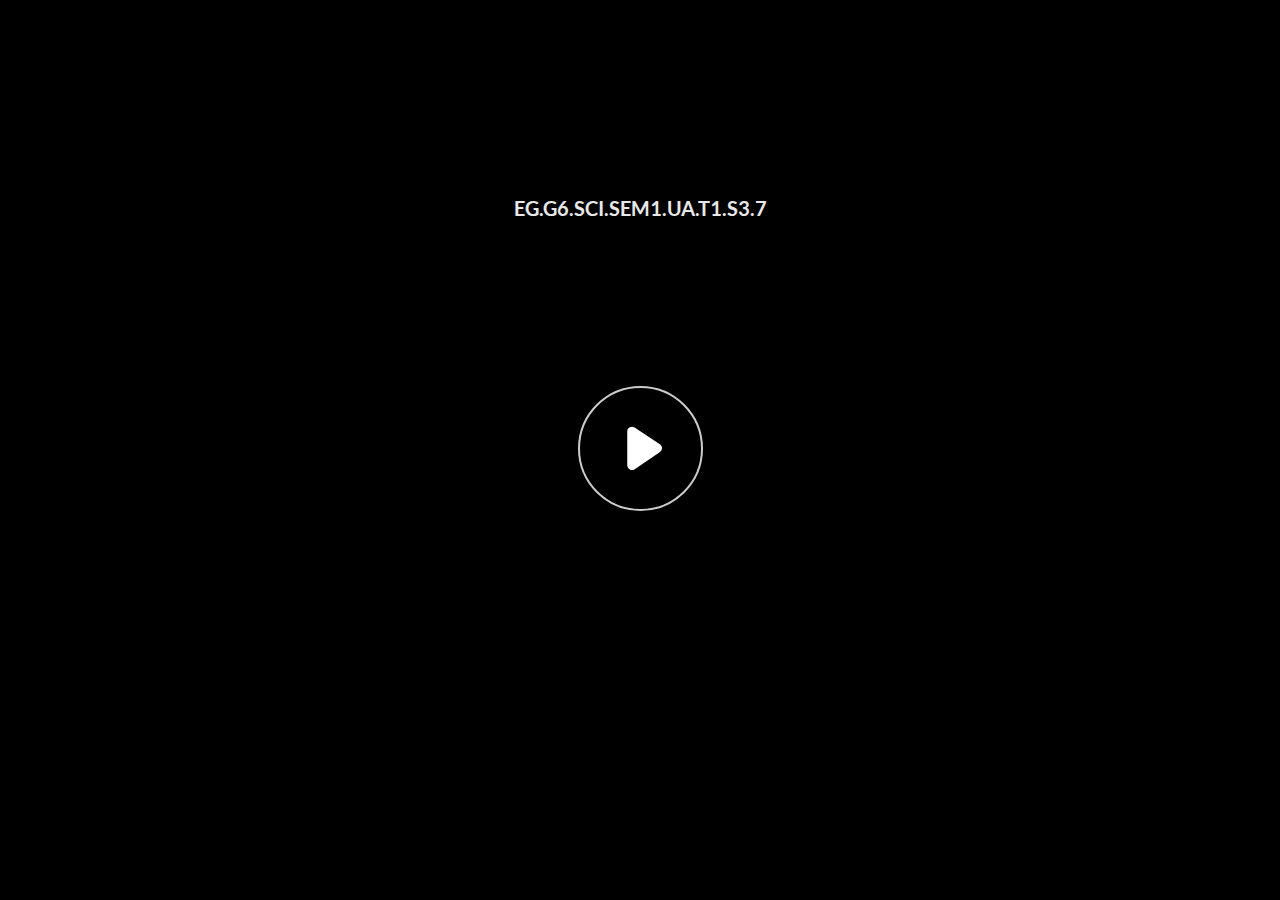
==== index.html @ 777d0568 "g" ====
﻿<!doctype html>
<html lang="en-US">
<head>
  <meta charset="utf-8">
  <!-- Created using Storyline 360 - http://www.articulate.com  -->
  <!-- version: 3.77.30587.0 -->
  <title>EG.G6.SCI.SEM1.UA.T1.S3.7</title>
  <meta http-equiv="x-ua-compatible" content="IE=edge"/>
  <meta name="viewport" content="width=device-width,initial-scale=1,user-scalable=no,shrink-to-fit=no,minimal-ui"/>
  <meta name="apple-mobile-web-app-capable" content="yes"/>
  <style>
    html, body { height: 100%; padding: 0; margin: 0 }
    #app { height: 100%; width: 100%; }
  </style>

  <script>
    window.DS = {};
    window.globals = {
      DATA_PATH_BASE: '',
      HAS_FRAME: true,
      HAS_SLIDE: true,

      lmsPresent: false,
      tinCanPresent: false,
      cmi5Present: false,
      aoSupport: false,
      scale: 'noscale',
      captureRc: false,
      browserSize: 'optimal',
      bgColor: '#282828',
      features: 'AccessibleVideo,ConnectionMessages,DropIn1,DropIn2,FullScreenToggle,LayerPresentAsDialog,MultipleQuizTracking,PlayerSpeedControl,StreamingVideo,UpdatedThemeEditor,UseAudioElement,VideoSync',
      themeName: 'unified',
      preloaderColor: '#FFFFFF',
      suppressAnalytics: false,
      productChannel: 'stable',
      publishSource: 'storyline',
      aid: 'aid|91157bde-8065-478c-9d48-2e928d1617b8',
      cid: 'd1766d4b-f280-4f90-9c73-e43b5c4ec208',
      playerVersion: '3.77.30587.0',
      publishTimestamp: '2023-11-22T14:32:11.2690394Z',
      maxIosVideoElements: 10,
      connectionSettings: { message: 'You%20are%20offline.%20Trying%20to%20reconnect...', useDarkTheme: false, mode: 'disabled' },

      
      parseParams: function(qs) {
        if (window.globals.parsedParams != null) {
          return window.globals.parsedParams;
        }
        qs = (qs || window.location.search.substr(1)).split('+').join(' ');
        var params = {},
            tokens,
            re = /[?&]?([^=]+)=([^&]*)/g;

        while (tokens = re.exec(qs)) {
          params[decodeURIComponent(tokens[1]).trim()] =
            decodeURIComponent(tokens[2]).trim();
        }
        window.globals.parsedParams = params;
        return params;
      }

    };
  </script>
  <script>
    var isIe11 = ('ActiveXObject' in window || window.MSBlobBuilder != null)
      && window.msCrypto != null && !window.ActiveXObject;
    if (isIe11) {
      window.globals.unsupportedBrowser = true;
      document.write(atob('[base64]'));
    }
  </script>
  
  <script>window.THREE = { };</script>
  
</head>
<body style="background: #282828" class="cs-HTML theme-unified">
  <!-- 360 -->
  <script>!function(){var e,i=/iPhone/i,o=/iPod/i,n=/iPad/i,t=/\biOS-universal(?:.+)Mac\b/i,r=/\bAndroid(?:.+)Mobile\b/i,a=/Android/i,d=/(?:SD4930UR|\bSilk(?:.+)Mobile\b)/i,p=/Silk/i,l=/Windows Phone/i,u=/\bWindows(?:.+)ARM\b/i,b=/BlackBerry/i,s=/BB10/i,c=/Opera Mini/i,f=/\b(CriOS|Chrome)(?:.+)Mobile/i,h=/Mobile(?:.+)Firefox\b/i,v=function(e){return void 0!==e&&"MacIntel"===e.platform&&"number"==typeof e.maxTouchPoints&&e.maxTouchPoints>1&&"undefined"==typeof MSStream};e=function(e){var m={userAgent:"",platform:"",maxTouchPoints:0};e||"undefined"==typeof navigator?"string"==typeof e?m.userAgent=e:e&&e.userAgent&&(m={userAgent:e.userAgent,platform:e.platform,maxTouchPoints:e.maxTouchPoints||0}):m={userAgent:navigator.userAgent,platform:navigator.platform,maxTouchPoints:navigator.maxTouchPoints||0};var g=m.userAgent,y=g.split("[FBAN");void 0!==y[1]&&(g=y[0]),void 0!==(y=g.split("Twitter"))[1]&&(g=y[0]);var A=function(e){return function(i){return i.test(e)}}(g),w={apple:{phone:A(i)&&!A(l),ipod:A(o),tablet:!A(i)&&(A(n)||v(m))&&!A(l),universal:A(t),device:(A(i)||A(o)||A(n)||A(t)||v(m))&&!A(l)},amazon:{phone:A(d),tablet:!A(d)&&A(p),device:A(d)||A(p)},android:{phone:!A(l)&&A(d)||!A(l)&&A(r),tablet:!A(l)&&!A(d)&&!A(r)&&(A(p)||A(a)),device:!A(l)&&(A(d)||A(p)||A(r)||A(a))||A(/\bokhttp\b/i)},windows:{phone:A(l),tablet:A(u),device:A(l)||A(u)},other:{blackberry:A(b),blackberry10:A(s),opera:A(c),firefox:A(h),chrome:A(f),device:A(b)||A(s)||A(c)||A(h)||A(f)},any:!1,phone:!1,tablet:!1};return w.any=w.apple.device||w.android.device||w.windows.device||w.other.device,w.phone=w.apple.phone||w.android.phone||w.windows.phone,w.tablet=w.apple.tablet||w.android.tablet||w.windows.tablet,w}(),"object"==typeof exports&&"undefined"!=typeof module?module.exports=e:"function"==typeof define&&define.amd?define((function(){return e})):this.isMobile=e}();
    window.isMobile.apple.tablet = window.isMobile.apple.tablet ||
      (navigator.platform === 'MacIntel' && navigator.maxTouchPoints > 1);
    window.isMobile.apple.device = window.isMobile.apple.device || window.isMobile.apple.tablet;
    window.isMobile.tablet = window.isMobile.tablet || window.isMobile.apple.tablet;
    window.isMobile.any = window.isMobile.any || window.isMobile.apple.tablet;
  </script>

  <div id="focus-sink" tabindex="-1"></div>

  <div id="preso"></div>
  <script>
    (function() {

      var classTypes = [ 'desktop', 'mobile', 'phone', 'tablet' ];

      var addDeviceClasses = function(prefix, testObj) {
        var curr, i;
        for (i = 0; i < classTypes.length; i++) {
          curr = classTypes[i];
          if (testObj[curr]) {
            document.body.classList.add(prefix + curr);
          }
        }
      };

      var params = window.globals.parseParams(),
          isDevicePreview = params.devicepreview === '1',
          isPhoneOverride = params.deviceType === 'phone' || (isDevicePreview && params.phone == '1'),
          isTabletOverride = (params.deviceType === 'tablet' || isDevicePreview) && !isPhoneOverride,
          isMobileOverride = isPhoneOverride || isTabletOverride;

      var deviceView = {
        desktop: !window.isMobile.any && !isMobileOverride,
        mobile: window.isMobile.any || isMobileOverride,
        phone: isPhoneOverride || (window.isMobile.phone && !isTabletOverride),
        tablet: isTabletOverride || window.isMobile.tablet
      };

      window.globals.deviceView = deviceView;
      window.isMobile.desktop = !window.isMobile.any;
      window.isMobile.mobile = window.isMobile.any;

      addDeviceClasses('view-', deviceView);

    })();
  </script>
  
  <script src='story_content/user.js' type=text/javascript></script>
  <div class="slide-loader"></div>

  <script>
    var doc = document, loader = doc.body.querySelector('.slide-loader'); [ 1, 2, 3 ].forEach(function(n) { var d = doc.createElement('div'); d.style.backgroundColor = window.globals.preloaderColor; d.classList.add('mobile-loader-dot'); d.classList.add('dot' + n); loader.appendChild(d); });
  </script>

  <div class="mobile-load-title-overlay" style="display: none">
    <div class="mobile-load-title">EG.G6.SCI.SEM1.UA.T1.S3.7</div>
  </div>

  <div class="mobile-chrome-warning"></div>

  
<style>
  .warn-connection-dialog {
    display: none;
    background: transparent;
    pointer-events: none;
    position: fixed;
    left: 0;
    top: 0;
    width: 100%;
    height: 100%;
    z-index: 999;
  }

  .warn-connection-content {
    border-radius: 4px;
    background: white;
    border: 1px solid #E7E7E7;
    color: #333333;
    box-shadow: 0 2px 4px rgba(0, 0, 0, 0.25);
    transition: all 150ms ease-out;
    position: absolute;
    white-space: nowrap;
  }

  .view-phone.is-landscape .warn-connection-content {
    left: 23px;
    bottom: 23px;
  }

  .view-tablet.is-landscape .warn-connection-content {
    left: 50%;
    top: 20px;
    transform: translateX(-50%);
  }

  .is-portrait .warn-connection-content {
    transform: translate(-50%, calc(-100% - 15px));
  }

  .warn-connection-content p {
    display: inline-block;
    margin: 0 8px 0 0;
    line-height: 33px;
    font-size: 11px;
  }

  .warn-connection-content svg {
    position: relative;
    vertical-align: middle;
    margin: 0 2px 2px 8px;
  }

  .view-desktop .warn-connection-content {
    left: 1.5em;
    bottom: 1.5em;
  }

  .view-desktop .warn-connection-content p {
    font-size: 1.1em;
  }

  .is-offline .warn-connection-dialog {
    display: block;
  }

  .is-offline .cs-panel * {
    pointer-events: none !important;
  }

  .is-offline .cs-panel {
    pointer-events: all !important;
  }

  .is-offline #nav-controls * {
    pointer-events: none !important;
  }

  .is-offline #nav-controls {
    pointer-events: all !important;
  }
</style>

<div class="warn-connection-dialog">
  <div class="warn-connection-content">
    <svg width="17" height="15" viewBox="0 0 17 15" xmlns="http://www.w3.org/2000/svg">
      <path fill="#8F0000" stroke="white" d="M16.07,12.98 L15.88,12.23 L9.51,1.21 C8.97,0.26,7.6,0.26,7.06,1.21 L0.69,12.23 C0.15,13.16,0.81,14.36,1.91,14.36 H14.65 C15.47,14.36,16.05,13.7,16.07,12.98 Z"/>
      <path fill="white" stroke="white" d="M8.58,5.5 C8.35,5.28,8.5,5.35,8.21,5.32 C8.09,5.35,7.97,5.49,7.96,5.67 C7.97,5.79,7.98,5.92,7.98,6.04 L7.98,6.04 C7.99,6.17,8,6.31,8.01,6.43 L8.01,6.44 C8.03,6.92,8.06,7.41,8.09,7.9 L8.09,7.9 C8.12,8.39,8.14,8.88,8.17,9.37 C8.17,9.39,8.18,9.42,8.2,9.44 C8.23,9.46,8.25,9.47,8.28,9.47 C8.31,9.47,8.34,9.46,8.35,9.44 C8.37,9.43,8.38,9.4,8.39,9.35 L8.39,9.34 C8.39,9.24,8.4,9.15,8.4,9.05 L8.4,9.05 C8.41,8.96,8.41,8.86,8.42,8.75 C8.43,8.44,8.45,8.12,8.47,7.81 L8.47,7.81 C8.49,7.49,8.51,7.18,8.53,6.87 C8.55,6.46,8.56,6.05,8.59,5.64 L8.6,5.62 C8.6,5.57,8.59,5.53,8.58,5.5 L8.21,5.32 Z"/>
      <circle fill="white" stroke="white" cx="8.3" cy="11.35" r="0.3"/>
    </svg>
    <p>You are offline. Trying to reconnect...</p>
  </div>
</div>

<script>
  (function() {
    window.DS.connection = {
      warningShown: false,
      assets: {},
      loadingAssetGroup: false,
      retryDelay: 500
    };

    var connectionSettings = window.globals.connectionSettings || {};

    // The `window.globals.features` variable must be set in `webpack.dev.config` when testing locally - it is not enough
    // to have it in the data - but it must be set there as well.
    var useConnectionMessages = window.AbortController != null &&
      window.location.protocol != 'file:' &&
      window.globals.features.indexOf('ConnectionMessages') != -1 &&
      connectionSettings.mode === 'normal';

    window.DS.connection.useConnectionMessages = useConnectionMessages

    var assetCount = 0;
    var checkLoadedId;


    if (useConnectionMessages && connectionSettings != null) {
      var contentEl = document.querySelector('.warn-connection-content');
      var messageEl = contentEl.querySelector('p')

      if (connectionSettings.useDarkTheme) {
        contentEl.style.borderColor = '#BABBBA';
        contentEl.style.backgroundColor = '#282828';
        contentEl.style.color = '#FFFFFF';
      }

      if (connectionSettings.message != null) {
        messageEl.textContent = window.decodeURIComponent(connectionSettings.message);
      }
    }

    function checkAssetsReady() {
      for (var i in DS.connection.assets) {
        if (!DS.connection.assets[i].success) {
          return false;
        }
      }
      return true;
    }

    function stopAssetGroup() {
      if (!useConnectionMessages) { return; }

      assetCount = 0;

      DS.connection.oldAssetGroup = DS.connection.assets;
      DS.connection.assets = {};
      DS.connection.loadingAssetGroup = false;
      clearInterval(checkLoadedId);
    }

    function startAssetGroup() {
      if (!useConnectionMessages) { return; }
      var ticks = 0;
      clearInterval(checkLoadedId);
      checkLoadedId = setInterval(function() {
        var loaded = 0;
        if (assetCount === 0 && loaded === 0) {
          clearInterval(checkLoadedId);
          return;
        }

        for (var i in DS.connection.assets) {
          if (DS.connection.assets[i].success) {
            loaded++;
          }
        }

        if (assetCount === loaded && checkAssetsReady()) {
          for (var i in DS.connection.assets) {
            if (DS.connection.assets[i].action) {
              DS.connection.assets[i].action();
            }
          }
          hideWarning();
          stopAssetGroup();
        }
      }, 100)
    }

    function requiredAsset(url, action, retry, type) {
      if (!useConnectionMessages) { return; }
      if (DS.connection.assets[url]) { return; }

      DS.connection.assets[url] = {
        success: false, action: action, retry: retry, type: type
      };
      assetCount = Object.keys(DS.connection.assets).length;
      if (!DS.connection.loadingAssetGroup) {
        startAssetGroup();
      }
      DS.connection.loadingAssetGroup = true;
    }

    function assetLoaded(url) {
      if (!useConnectionMessages) { return; }
      if (DS.connection.assets[url]) {
        DS.connection.assets[url].success = true;
      }
    }

    function assetFailed(url) {
      if (!useConnectionMessages) { return; }
      if (!DS.connection.assets[url]) {
        if (/\.js$/.test(url) && url.indexOf('transcripts') === -1) {
          setTimeout(function() {
            if (DS.connection.lastSlideLoaded != null) {
              DS.connection.lastSlideLoaded();
            }
          }, DS.connection.retryDelay);
        }
        return;
      }
      if (!DS.connection.warningShown) { showWarning(); }
      if (DS.connection.assets[url].retry) {
        setTimeout(function() {
          if (!DS.connection.assets[url].success) {
            DS.connection.assets[url].retry()
          }
        }, DS.connection.retryDelay);
      }
    }

    function hideWarning() {
      document.body.classList.remove('is-offline');
      DS.connection.warningShown = false;
    }
    DS.connection.hideWarning = hideWarning

    function showWarning(btn) {
      document.body.classList.add('is-offline')
      DS.connection.warningShown = true;
      updateWarningPosition();
    }

    function updateWarningPosition() {
      if (!DS.connection.warningShown) {
        return;
      }

      var isPortrait = document.body.classList.contains('is-portrait');
      var warningEl = document.querySelector('.warn-connection-content');

      if (isPortrait) {
        var slide = document.querySelector('.primary-slide');
        var slideRect = slide.getBoundingClientRect();

        warningEl.style.top = `${slideRect.top}px`
        warningEl.style.left = `${slideRect.left + slideRect.width / 2}px`
      } else {
        warningEl.style.top = null;
        warningEl.style.left = null;
      }

      window.requestAnimationFrame(updateWarningPosition);
    }

    // these will all be noops if the feature flag isn't set in
    // the data and `window.globals.features`
    DS.connection.requiredAsset = requiredAsset;
    DS.connection.assetLoaded = assetLoaded;
    DS.connection.assetFailed = assetFailed;
    DS.connection.stopAssetGroup = stopAssetGroup;
    DS.connection.startAssetGroup = startAssetGroup;
  })();
</script>


  <script>
    
    if (window.autoSpider && window.vInterfaceObject) {
      document.querySelector('.mobile-load-title-overlay').style.display = 'none';
    }
  </script>

  

  <link rel="stylesheet" href="html5/data/css/output.min.css" data-noprefix/>
</body>
<script src="html5/lib/scripts/bootstrapper.min.js"></script>
</html>
---- html5/data/css/output.min.css ----
@font-face {
  font-family: 'LatoBold Charset1_ Bold4A1EB2D0';
  src: url('[data-uri]');
  font-style: normal;
  font-weight: normal;
}
@font-face {
  font-family: 'Lato Charset1_ 5pFabLmn42E0D179';
  src: url('[data-uri]');
  font-style: normal;
  font-weight: normal;
}
@font-face {
  font-family: 'Dubai MediumBold ChBold6D8EC00B';
  src: url('[data-uri]');
  font-style: normal;
  font-weight: normal;
}
@font-face {
  font-family: 'DubaiBold Charset1_BoldEEFC79EB';
  src: url('[data-uri]');
  font-style: normal;
  font-weight: normal;
}
@font-face {
  font-family: 'Dubai Charset1_ 6lE4Dwy4AE26A70';
  src: url('[data-uri]');
  font-style: normal;
  font-weight: normal;
}
@font-face {
  font-family: 'Dubai Medium Charset1_ 3D207449';
  src: url('[data-uri]');
  font-style: normal;
  font-weight: normal;
}
@font-face {
  font-family: 'Dubai Medium Charset0_v389EBE1D';
  src: url('[data-uri]');
  font-style: normal;
  font-weight: normal;
}
@font-face {
  font-family: 'Dubai MediumBold ChBold9429EB4D';
  src: url('[data-uri]');
  font-style: normal;
  font-weight: normal;
}
@font-face {
  font-family: 'Dubai Charset0_v8wz5Y8k741D6E07';
  src: url('[data-uri]');
  font-style: normal;
  font-weight: normal;
}
@font-face {
  font-family: 'DubaiBold Charset0_BoldD2773439';
  src: url('[data-uri]');
  font-style: normal;
  font-weight: normal;
}
.cs-HTML {
  background: rgba(40, 40, 40, 1);
}
.cs-npnxnanbsnfns00001100101 .cs-infopanel  {
  box-shadow: 0 1px 0 rgba(0, 0, 0, 0);
  background: rgba(255, 255, 255, 1);
}
.cs-npnxnanbsnfns00001100101 .cs-infopanel .cs-link {
  color: rgba(186, 187, 186, 1);
}
.cs-npnxnanbsnfns00001100101 .cs-infopanel .cs-link:hover {
  color: rgba(255, 255, 255, 1);
}
.cs-npnxnanbsnfns00001100101 .cs-infopanel .cs-name {
  color: rgba(68, 68, 68, 1);
}
.cs-npnxnanbsnfns00001100101 .cs-infopanel .cs-title {
  color: rgba(153, 153, 153, 1);
}
.cs-npnxnanbsnfns00001100101 .cs-infopanelpopup  {
  box-shadow: 0 1px 0 rgba(0, 0, 0, 0);
  background: rgba(0, 0, 0, 0);
}
.cs-npnxnanbsnfns00001100101 .cs-infopanelpopup .cs-link {
  color: rgba(255, 0, 0, 1);
}
.cs-npnxnanbsnfns00001100101 .cs-infopanelpopup .cs-link:hover {
  color: rgba(255, 255, 255, 1);
}
.cs-npnxnanbsnfns00001100101 .cs-infopanelpopup .cs-name {
  color: rgba(255, 255, 255, 1);
}
.cs-npnxnanbsnfns00001100101 .cs-infopanelpopup .cs-bio {
  color: rgba(186, 187, 186, 1);
}
.cs-npnxnanbsnfns00001100101 .cs-timer  {
  color: rgba(186, 187, 186, 1);
}
.cs-npnxnanbsnfns00001100101 .cs-duration stop:first-child {
  stop-color: rgba(60, 60, 60, 1);
}
.cs-npnxnanbsnfns00001100101 .cs-duration stop:last-child {
  stop-color: rgba(60, 60, 60, 1);
}
.cs-npnxnanbsnfns00001100101 .cs-elapsed stop:first-child {
  stop-color: rgba(254, 227, 71, 1);
}
.cs-npnxnanbsnfns00001100101 .cs-elapsed stop:last-child {
  stop-color: rgba(254, 227, 71, 1);
}
.cs-npnxnanbsnfns00001100101 .cs-timer .cs-pie .cs-innerstroke {
  stroke: rgba(199, 199, 199, 1);
}
.cs-npnxnanbsnfns00001100101 .cs-timer .cs-pie .cs-innerborder {
  stroke: rgba(255, 255, 255, 1);
}
.cs-npnxnanbsnfns00001100101 .cs-window  {
  box-shadow: 0 8px 5px rgba(0, 0, 0, 0.2);
  border-color: rgba(49, 99, 0, 0);
  background: rgba(33, 33, 33, 1);
  color: rgba(248, 248, 248, 1);
}
.cs-npnxnanbsnfns00001100101 .cs-window .cs-diva {
  border-color: rgba(78, 78, 78, 1);
}
.cs-npnxnanbsnfns00001100101 .cs-window .cs-divb {
  border-color: rgba(78, 78, 78, 0);
}
.cs-npnxnanbsnfns00001100101 .cs-editor .cs-editor-slide {
  color: rgba(226, 226, 226, 1);
}
.cs-npnxnanbsnfns00001100101 .cs-editor .cs-editor-html {
  color: rgba(186, 187, 186, 1);
}
.cs-npnxnanbsnfns00001100101 .cs-editor .cs-editor-button {
  text-shadow: 0 1px 0 rgba(0, 0, 0, 0);
  color: rgba(255, 255, 255, 1);
  border-color: rgba(211, 211, 211, 1);
  background: rgba(34, 34, 34, 1);
}
.cs-npnxnanbsnfns00001100101 .cs-editor .cs-editor-button:hover {
  background: rgba(68, 68, 68, 1);
}
.cs-npnxnanbsnfns00001100101 .cs-editor .cs-editor-button:active {
  background: rgba(68, 68, 68, 1);
}
.cs-npnxnanbsnfns00001100101 .cs-listitem  {
  color: rgba(186, 187, 186, 1);
  border-color: none;
  border: 1px solid transparent;
}
.cs-npnxnanbsnfns00001100101 .cs-listitem:hover {
  background: rgba(255, 255, 255, 0.06);
  border-color: rgba(108, 108, 108, 1) !important;
  border-width: 1px;
  border-radius: 2px;
  border-style: solid;
  box-sizing: border-box;
}
.cs-npnxnanbsnfns00001100101 .cs-listitem.hover {
  background: rgba(255, 255, 255, 0.06);
  border-color: rgba(108, 108, 108, 1) !important;
  border-width: 1px;
  border-radius: 2px;
  border-style: solid;
  box-sizing: border-box;
}
.cs-npnxnanbsnfns00001100101 .cs-glossary  {
  color: rgba(186, 187, 186, 1);
}
.cs-npnxnanbsnfns00001100101 .cs-glossary .cs-scrolling-panel {
  background: rgba(0, 0, 0, 0);
}
.cs-npnxnanbsnfns00001100101 .cs-glossary .cs-term.cs-selected .cs-choice-list-trigger {
  color: rgba(255, 255, 255, 1);
  background: rgba(255, 255, 255, 1);
}
.cs-npnxnanbsnfns00001100101 .cs-glossary .cs-term.cs-selected .cs-choice-list-trigger:focus {
  color: rgba(255, 255, 255, 1);
  background: rgba(255, 255, 255, 1);
}
.cs-npnxnanbsnfns00001100101 .cs-glossary .cs-term:hover .cs-choice-list-trigger {
  background: rgba(186, 187, 186, 1);
}
.cs-npnxnanbsnfns00001100101 .cs-glossary .cs-term.hover .cs-choice-list-trigger {
  background: rgba(186, 187, 186, 1);
}
.cs-npnxnanbsnfns00001100101 .cs-glossary .cs-term .cs-choice-list-trigger:focus {
  background: rgba(186, 187, 186, 1);
}
.cs-npnxnanbsnfns00001100101 .cs-glossary .cs-diva {
  border-color: rgba(0, 0, 0, 0);
}
.cs-npnxnanbsnfns00001100101 .cs-glossary .cs-divb {
  border-color: rgba(0, 0, 0, 0);
}
.cs-npnxnanbsnfns00001100101 .cs-glossary .cs-divc {
  border-color: rgba(0, 0, 0, 0);
}
.cs-npnxnanbsnfns00001100101 .cs-glossary .cs-heading {
  color: rgba(248, 248, 248, 1);
  font-weight: 700;
}
.note-content p span {
  color: rgba(186, 187, 186, 1);
  line-height: 1.4em;
  font-size: 103.769%;
}
.cs-npnxnanbsnfns00001100101 .cs-resource .cs-separator {
  border-color: rgba(0, 0, 0, 0);
}
.cs-npnxnanbsnfns00001100101 .cs-outline  {
  color: rgba(45, 45, 45, 1);
}
.cs-npnxnanbsnfns00001100101 .cs-outline .cs-diva {
  border-color: rgba(0, 0, 0, 0);
}
.cs-npnxnanbsnfns00001100101 .cs-outline .cs-divb {
  border-color: rgba(0, 0, 0, 0);
}
.cs-npnxnanbsnfns00001100101 .cs-outline .cs-divc {
  border-color: rgba(0, 0, 0, 0);
}
.cs-npnxnanbsnfns00001100101 .cs-outline .cs-search-filter:hover {
  color: rgba(0, 0, 0, 0);
}
.cs-npnxnanbsnfns00001100101 .cs-outline .cs-search-filter.hover {
  color: rgba(0, 0, 0, 0);
}
.cs-npnxnanbsnfns00001100101 .cs-transcript  {
  color: rgba(255, 255, 255, 1);
}
.cs-npnxnanbsnfns00001100101 .cs-transcript .cs-div {
  border-color: rgba(0, 0, 0, 0);
}
.cs-npnxnanbsnfns00001100101 .cs-tabs:not(.topmenu-item) {
  color: rgba(248, 248, 248, 1);
}
.cs-npnxnanbsnfns00001100101 .cs-tabs .cs-inner-button:not(.topmenu-item) {
  text-shadow: 0 1px 0 rgba(0, 0, 0, 0);
}
.cs-npnxnanbsnfns00001100101 .cs-tabs:hover:not(.topmenu-item) {
  color: rgba(248, 248, 248, 1);
}
.cs-npnxnanbsnfns00001100101 .cs-tabs.cs-selected {
  background: rgba(0, 0, 0, 0);
  color: rgba(248, 248, 248, 1);
}
.cs-npnxnanbsnfns00001100101 .cs-seekcontrol  {
  background: rgba(0, 0, 0, 0);
  border-color: rgba(0, 0, 0, 0);
}
.cs-npnxnanbsnfns00001100101 .cs-seekcontrol .cs-button:hover .cs-icon {
  fill: rgba(255, 255, 255, 1);
}
.cs-npnxnanbsnfns00001100101 .cs-seekcontrol .cs-button.hover .cs-icon {
  fill: rgba(255, 255, 255, 1);
}
.cs-npnxnanbsnfns00001100101 .cs-seekcontrol .cs-button .cs-icon-shadow {
  fill: rgba(0, 0, 0, 0);
}
.cs-npnxnanbsnfns00001100101 .cs-seekcontrol .cs-button .cs-icon {
  fill: rgba(180, 180, 180, 1);
}
.cs-npnxnanbsnfns00001100101 .cs-seekcontrol .cs-seek .cs-fill {
  background: rgba(255, 255, 255, 0.6);
}
.cs-npnxnanbsnfns00001100101 .cs-seekcontrol .cs-seek {
  background: rgba(108, 108, 108, 1);
  border-color: rgba(0, 0, 0, 0);
}
.cs-npnxnanbsnfns00001100101 .cs-searchinput .cs-input {
  color: rgba(186, 187, 186, 1);
  border-color: rgba(0, 0, 0, 0);
  background: rgba(255, 255, 255, 0.06);
}
.cs-npnxnanbsnfns00001100101 .cs-searchinput .cs-input:focus {
  color: rgba(248, 248, 248, 1);
  background: rgba(41, 41, 41, 1);
}
.cs-npnxnanbsnfns00001100101 .cs-searchinput .cs-input:hover {
  box-shadow: inset 0 0 1px 0 rgba(69, 126, 19, 0);
}
.cs-npnxnanbsnfns00001100101 .cs-searchinput .cs-input.hover {
  box-shadow: inset 0 0 1px 0 rgba(69, 126, 19, 0);
}
.cs-npnxnanbsnfns00001100101 .cs-searchinput .cs-button .cs-icon {
  fill: rgba(186, 187, 186, 1);
}
.cs-npnxnanbsnfns00001100101 .cs-searchinput .cs-button:hover {
  fill: rgba(63, 133, 0, 1);
}
.cs-npnxnanbsnfns00001100101 .cs-searchinput .cs-button.hover {
  fill: rgba(63, 133, 0, 1);
}
.cs-npnxnanbsnfns00001100101 .cs-menu  {
  box-shadow: 0 1px 0 rgba(0, 0, 0, 0);
  background: rgba(33, 33, 33, 1);
}
.cs-npnxnanbsnfns00001100101 .cs-topmenu-item.active .cs-tab {
  background: rgba(33, 33, 33, 1);
}
.cs-npnxnanbsnfns00001100101 .cs-logo  {
  box-shadow: 0 1px 0 rgba(37, 75, 0, 1);
  background: rgba(255, 255, 255, 0);
}
.cs-npnxnanbsnfns00001100101 .cs-checkbox  {
  color: rgba(255, 255, 255, 1);
}
.cs-npnxnanbsnfns00001100101 .cs-checkbox:hover {
  border-color: rgba(175, 221, 130, 1);
}
.cs-npnxnanbsnfns00001100101 .cs-checkbox.hover {
  border-color: rgba(175, 221, 130, 1);
}
.cs-npnxnanbsnfns00001100101 .cs-checkbox .cs-box {
  color: rgba(255, 255, 255, 1);
  border-color: rgba(42, 83, 0, 1);
}
.cs-npnxnanbsnfns00001100101 .cs-checkbox .cs-box:checked::after {
  color: rgba(43, 196, 0, 1);
}
.cs-npnxnanbsnfns00001100101 .cs-button  {
  text-shadow: 0 1px 0 rgba(0, 0, 0, 0);
  color: rgba(186, 187, 186, 1);
  border-color: rgba(0, 0, 0, 0);
  background: rgba(0, 0, 0, 0);
  box-shadow: 0 1px 0 rgba(0, 0, 0, 0);
}
.cs-npnxnanbsnfns00001100101 .cs-button .cs-icon {
  fill: rgba(186, 187, 186, 1);
}
.cs-npnxnanbsnfns00001100101 .cs-button .cs-icon-shadow {
  fill: rgba(0, 0, 0, 0);
}
.cs-npnxnanbsnfns00001100101 .cs-button:hover {
  background: rgba(248, 248, 248, 1);
}
.cs-npnxnanbsnfns00001100101 .cs-button.hover {
  background: rgba(248, 248, 248, 1);
}
.cs-npnxnanbsnfns00001100101 .cs-button:active {
  background: rgba(0, 0, 0, 0);
}
.cs-npnxnanbsnfns00001100101 .cs-button.cs-disabled:hover {
  background: rgba(0, 0, 0, 0);
}
.cs-npnxnanbsnfns00001100101 .cs-button.cs-disabled.hover {
  background: rgba(0, 0, 0, 0);
}
.cs-npnxnanbsnfns00001100101 .cs-button.cs-disabled:active {
  background: rgba(0, 0, 0, 0);
}
.cs-npnxnanbsnfns00001100101 .cs-button.cs-volume:hover {
  background: rgba(0, 0, 0, 0);
}
.cs-npnxnanbsnfns00001100101 .cs-button.cs-volume.hover {
  background: rgba(0, 0, 0, 0);
}
.cs-npnxnanbsnfns00001100101 .cs-button.cs-volume:active {
  background: rgba(0, 0, 0, 0);
}
.cs-npnxnanbsnfns00001100101.cs-base  {
  color: rgba(186, 187, 186, 1);
  border-color: rgba(40, 40, 40, 1);
  background: rgba(40, 40, 40, 1);
}
.cs-npnxnanbsnfns00001100101.cs-base .cs-separator .cs-diva {
  background: rgba(69, 69, 69, 1);
}
.cs-npnxnanbsnfns00001100101.cs-base .cs-separator .cs-divb {
  background: rgba(0, 0, 0, 0);
}
.cs-npnxnanbsnfns00001100101.cs-base .cs-topmenu-item.active .cs-tab {
  border-color: rgba(69, 69, 69, 1);
}
.cs-npnxnanbsnfns00001100101.cs-base .cs-topmenu-item.active .cs-panel {
  border-color: rgba(69, 69, 69, 1);
}
.cs-npnxnanbsnfns00001100101.cs-base .cs-left {
  background: rgba(33, 33, 33, 1);
}
.cs-npnxnanbsnfns00001100101.cs-base .cs-area-primary .cs-slide-container {
  background: rgba(40, 40, 40, 1);
}
.cs-npnxnanbsnfns00001100101.cs-base.cs-custom-theme .cs-brandhighlight-bg {
  background: rgba(79, 189, 244, 1) !important;
}
.cs-npnxnanbsnfns00001100101.cs-base.cs-custom-theme .cs-brandhighlight-secondary-bg {
  background: rgba(255, 255, 255, 1) !important;
}
.cs-npnxnanbsnfns00001100101.cs-base.cs-custom-theme .cs-brandhighlight-border {
  border-color: rgba(79, 189, 244, 1) !important;
}
.cs-npnxnanbsnfns00001100101.cs-base.cs-custom-theme .cs-brandhighlight-text {
  color: rgba(79, 189, 244, 1) !important;
}
.cs-npnxnanbsnfns00001100101.cs-base.cs-custom-theme .cs-brandhighlight-fill {
  fill: rgba(79, 189, 244, 1) !important;
}
.cs-npnxnanbsnfns00001100101.cs-base.cs-custom-theme .cs-listitem.cs-selected {
  background-color: rgba(255, 255, 255, 0.06) !important;
}
.cs-npnxnanbsnfns00001100101 .cs-volume::-moz-range-thumb {
  border-color: rgba(43, 85, 0, 1);
  box-shadow: inset 0 0 1px 0 rgba(43, 85, 0, 1);
  background: rgba(255, 255, 255, 1);
}
.cs-npnxnanbsnfns00001100101 .cs-volume::-ms-thumb {
  border-color: rgba(43, 85, 0, 1);
  box-shadow: inset 0 0 1px 0 rgba(43, 85, 0, 1);
  background: rgba(255, 255, 255, 1);
}
.cs-npnxnanbsnfns00001100101 .cs-volume::-webkit-slider-thumb {
  border-color: rgba(43, 85, 0, 1);
  box-shadow: inset 0 0 1px 0 rgba(43, 85, 0, 1);
  background: rgba(255, 255, 255, 1);
}
.cs-npnxnanbsnfns00001100101 .cs-volume::-moz-range-track {
  border-color: rgba(66, 140, 1, 1);
  background: rgba(108, 108, 108, 1);
}
.cs-npnxnanbsnfns00001100101 .cs-volume::-ms-track {
  border-color: rgba(66, 140, 1, 1);
  background: rgba(108, 108, 108, 1);
}
.cs-npnxnanbsnfns00001100101 .cs-volume::-webkit-slider-runnable-track {
  border-color: rgba(66, 140, 1, 1);
  background: rgba(108, 108, 108, 1);
}
body.show-focus .tab-focus-box {
  box-shadow: 0 0 0 1px rgba(255, 255, 0, 1), 0 0 0 3px rgba(0, 32, 96, 1), 0 0 5px 5px rgba(255, 255, 0, 1);
  border-color: transparent;
  outline: 2px transparent solid;
}
.skipnav {
  box-shadow: 0 0 0 1px rgba(255, 255, 0, 1), 0 0 0 3px rgba(0, 32, 96, 1), 0 0 5px 5px rgba(255, 255, 0, 1);
  border-color: transparent;
  outline: 2px transparent solid;
}
.cs-npnxnanbsnfns00001100101 .cs-listitem:hover {
  color: none;
}
.cs-npnxnanbsnfns00001100101 .cs-listitem.hover {
  color: none;
}
.cs-npnxnanbsnfns00001100101 .cs-listitem.cs-viewed {
  color: #BABBBA;
}
.cs-npnxnanbsnfns00001100101 .cs-listitem {
  color: #BABBBA;
}
.cs-npnxnanbsnfns00001100101 .cs-listitem:hover .cs-icon-carrot * {
  fill: none;
}
.cs-npnxnanbsnfns00001100101 .cs-listitem.hover .cs-icon-carrot * {
  fill: none;
}
.cs-npnxnanbsnfns00001100101 .cs-listitem .cs-icon-carrot {
  color: none;
  top: calc(3px);
}
.cs-npnxnanbsnfns00001100101 .cs-listitem .cs-icon-carrot .cs-shadow {
  color: #F8F8F8;
}
.cs-npnxnanbsnfns00001100101 .item-collapsible .is-scene {
  color: #F8F8F8 !important;
  font-weight: 700;
}
.cs-npnxnanbsnfns00001100101 .is-scene .cs-icon-carrot * {
  color: #F8F8F8 !important;
  font-weight: 700;
}
.cs-npnxnanbsnfns00001100101 .is-scene:not(.outline-links-collapse) > a {
  color: #F8F8F8;
}
.cs-npnxnanbsnfns00001100101 .is-scene:not(.outline-links-collapse) .cs-icon-carrot * {
  fill: none !important;
  color: #F8F8F8 !important;
}
.cs-npnxnanbsnfns00001100101 .tabs, .cs-npnxnanbsnfns00001100101 .cs-logo {
  border-bottom: 1px solid rgba(108, 108, 108, 1);
}
.cs-npnxnanbsnfns00001100101 .area-secondary-wrapper:after {
  background-image: url('[data-uri]');
  background-size: 100%;
}
.cs-npnxnanbsnfns00001100101 .panel-footer {
  background: #212121;
}
.cs-npnxnanbsnfns00001100101 #outline-search {
  background: rgba(255, 255, 255, 0.06);
  border-color: rgba(108, 108, 108, 1);
  border-width: 1px;
  border-style: solid;
}
.cs-npnxnanbsnfns00001100101 .topmenu-panel #outline-search {
  background: #545454;
}
.cs-npnxnanbsnfns00001100101 .search-icon circle, .cs-npnxnanbsnfns00001100101 .search-icon path {
  stroke: #BABBBA;
}
.cs-npnxnanbsnfns00001100101 #outline-search input[type   =search] {
  color: #F8F8F8;
}
.cs-npnxnanbsnfns00001100101 #outline-search ::-webkit-input-placeholder {
  color: #BABBBA !important;
}
.cs-npnxnanbsnfns00001100101 #outline-search :-ms-input-placeholder {
  color: #BABBBA !important;
}
.cs-npnxnanbsnfns00001100101 #outline-search ::-moz-placeholder {
  color: #BABBBA !important;
  opacity: 1;
}
.cs-npnxnanbsnfns00001100101 .cs-topmenu-item.active, body:not(.is-touchable-tablet) .cs-npnxnanbsnfns00001100101 .cs-topmenu-item:hover {
  color: #F8F8F8;
}
.cs-npnxnanbsnfns00001100101 .cs-topmenu-item.button-tapped {
  color: #F8F8F8;
}
.cs-npnxnanbsnfns00001100101 .cs-topmenu-item.active .cs-tab, .cs-npnxnanbsnfns00001100101 .cs-topmenu-item .cs-tab {
  background: transparent !important;
  border: none !important;
}
.cs-npnxnanbsnfns00001100101 .top-tabs-drop-icon div {
  background: #BABBBA;
}
.cs-npnxnanbsnfns00001100101 .cs-panel.topmenu-panel .panel-content, .cs-npnxnanbsnfns00001100101 .top-tabs-drop {
  background: #212121;
}
.cs-npnxnanbsnfns00001100101 .cs-topmenu-item.active .cs-panel {
  background: #212121;
}
.cs-npnxnanbsnfns00001100101 .cs-menu.topmenu-panel, .cs-npnxnanbsnfns00001100101 .top-tabs-drop {
  border: 1px solid rgba(69, 69, 69, 1) !important;
  border-radius: 3px;
}
.cs-npnxnanbsnfns00001100101 .resources .resources-list a:hover {
  background: rgba(255, 255, 255, 0.06);
}
body:not(.is-touchable-tablet) .cs-npnxnanbsnfns00001100101 .resources .resources-list a:hover {
  background: rgba(255, 255, 255, 0.06);
}
.cs-npnxnanbsnfns00001100101 .resources .resources-list a.hover {
  background: rgba(255, 255, 255, 0.06);
}
body:not(.is-touchable-tablet) .cs-npnxnanbsnfns00001100101 .resources .resources-list a.hover {
  background: rgba(255, 255, 255, 0.06);
}
.cs-npnxnanbsnfns00001100101 .resources .resources-list a.button-tapped {
  background: rgba(255, 255, 255, 0.06);
}
.cs-npnxnanbsnfns00001100101 .cs-icon path, .cs-npnxnanbsnfns00001100101 .cs-icon rect, .cs-npnxnanbsnfns00001100101 .cs-icon polygon, .cs-npnxnanbsnfns00001100101 .menu-icon-wrapper.menu-icon-wrapper-hover path {
  fill: #BABBBA;
}
.cs-npnxnanbsnfns00001100101 .cs-icon .icon-stroke-only {
  fill: none !important;
  stroke: #BABBBA !important;
}
body:not(.is-touchable-tablet) .cs-npnxnanbsnfns00001100101 .cs-button:hover .cs-icon path, body:not(.is-touchable-tablet) .cs-npnxnanbsnfns00001100101 .cs-button:hover .cs-icon rect, body:not(.is-touchable-tablet) .cs-npnxnanbsnfns00001100101 .cs-button:hover .cs-icon polygon {
  fill: #F8F8F8;
}
body:not(.is-touchable-tablet) .cs-npnxnanbsnfns00001100101 .cs-tabs:hover .search-icon circle, body:not(.is-touchable-tablet) .cs-npnxnanbsnfns00001100101 .cs-tabs:hover .search-icon path {
  stroke: #F8F8F8;
}
.cs-npnxnanbsnfns00001100101 .cs-button.button-tapped .cs-icon path, .cs-npnxnanbsnfns00001100101 .cs-button.button-tapped .cs-icon rect, .cs-npnxnanbsnfns00001100101 .cs-button.button-tapped .cs-icon polygon {
  fill: #F8F8F8;
}
body:not(.is-touchable-tablet) .cs-npnxnanbsnfns00001100101 .cs-button:hover .cs-icon .icon-stroke-only {
  fill: none !important;
  stroke: #F8F8F8 !important;
}
.cs-npnxnanbsnfns00001100101 .cs-button:button-tapped .cs-icon .icon-stroke-only {
  fill: none !important;
  stroke: #F8F8F8 !important;
}
.cs-npnxnanbsnfns00001100101 .menu-icon-wrapper.menu-icon-wrapper-hover svg path {
  fill: #F8F8F8;
}
.floating-sidebar:not(.sidebar-closed) .cs-npnxnanbsnfns00001100101 #hamburger .menu-icon-wrapper svg path {
  fill: #BABBBA;
}
.floating-sidebar:not(.sidebar-closed) .cs-npnxnanbsnfns00001100101 #hamburger .menu-icon-wrapper.menu-icon-wrapper-hover svg path {
  fill: #F8F8F8;
}
.cs-npnxnanbsnfns00001100101 .volume .btn:before {
  background-image: url('[data-uri]');
}
.cs-npnxnanbsnfns00001100101 .volume-track {
  background: #6C6C6C;
}
.cs-npnxnanbsnfns00001100101 .volume-icon circle {
  stroke: #BABBBA;
}
.cs-npnxnanbsnfns00001100101 .cs-settings > .settings-panel {
  background: #212121;
  border: 1px solid rgba(69, 69, 69, 1) !important;
  border-radius: 3px;
}
.cs-npnxnanbsnfns00001100101 .cs-settings > .panel-down-arrow {
  fill: #212121;
}
.cs-npnxnanbsnfns00001100101 .switch-toggle .border {
  stroke: #7C7C7C;
}
.cs-npnxnanbsnfns00001100101 .switch-toggle .thumb-off .thumb {
  fill: #A2A2A2;
}
.cs-npnxnanbsnfns00001100101 .switch-toggle .thumb-on .track {
  fill: rgba(79, 189, 244, 1);
}
.cs-npnxnanbsnfns00001100101 .switch-toggle .thumb-off .track {
  fill: rgba(255, 255, 255, 0.1);
}
.cs-npnxnanbsnfns00001100101 .switch-label {
  color: #BABBBA;
}
.cs-npnxnanbsnfns00001100101 .cs-panel .scrollarea-btn:after {
  background: rgba(179, 180, 179, 0.75);
}
.scrollarea-scrollbar:hover .scrollarea-btn:after, .scrollarea-scrollbar.highlight-scrollbar .scrollarea-btn:after {
  background: rgba(179, 180, 179, 0.75);
}
.floating-sidebar .sidebar-overlay {
  background: rgba(0, 0, 0, 0.85);
}
.cs-npnxnanbsnfns00001100101 .overlay-message {
  background: rgba(0, 0, 0, 0.85);
}
.cs-npnxnanbsnfns00001100101 .top-ui-bg, .cs-npnxnanbsnfns00001100101 .bottom-ui-bg, .cs-npnxnanbsnfns00001100101 .right-ui-bg, .cs-npnxnanbsnfns00001100101 .left-ui-bg {
  background: rgba(40, 40, 40, 0.8);
}
.cs-npnxnanbsnfns00001100101 .circle-progress-bg {
  fill: #282828;
}
.cs-npnxnanbsnfns00001100101 .circle-progress-well {
  fill: #6C6C6C;
}
.cs-npnxnanbsnfns00001100101 .circle-progress-pie {
  stroke: #6C6C6C;
}
.cs-npnxnanbsnfns00001100101 .lightbox .option-pane {
  background: rgba(40, 40, 40, 0.8);
}
.cs-npnxnanbsnfns00001100101 .lightbox .option-pane:before {
  background: #282828;
}
.cs-npnxnanbsnfns00001100101 .message-window {
  background: #212121;
  border: 1px solid rgba(255, 255, 255, 1) !important;
  border-radius: 3px;
}
.cs-npnxnanbsnfns00001100101 .message-window-header p, .cs-npnxnanbsnfns00001100101 .message-window-text {
  color: #F8F8F8;
}
.cs-npnxnanbsnfns00001100101 .message-window-header p {
  border-bottom: 1px solid rgba(255, 255, 255, 1);
}
.cs-npnxnanbsnfns00001100101 .message-window button.slide-object-button {
  border: 1px solid rgba(255, 255, 255, 1) !important;
}
.cs-npnxnanbsnfns00001100101 .message-window button.slide-object-button:hover {
  background: rgba(255, 255, 255, 0.06) !important;
}
.message-window .slide-object-button tspan, .message-window .slide-object-button-text tspan {
  fill: #F8F8F8 !important;
}
body:not(.is-touchable-tablet) .cs-npnxnanbsnfns00001100101 .cs-button:hover .text {
  color: #F8F8F8;
}
.cs-npnxnanbsnfns00001100101 .cs-button.button-tapped .text {
  color: #F8F8F8;
}
.cs-npnxnanbsnfns00001100101.cs-base {
  background: #282828;
}
.cs-npnxnanbsnfns00001100101 .cs-menu {
  background: transparent;
}
.cs-npnxnanbsnfns00001100101 .progress-bar .progress-bar-fill:after {
  background: #FFFFFF !important;
}
.cs-npnxnanbsnfns00001100101 .volume-dot {
  background: #FFFFFF !important;
}
.fn-npnxnanbsnfns00001100101 {
  font-family: 'Lato22AB4CAF';
  -webkit-font-variant-ligatures: no-common-ligatures;
  font-variant-ligatures: no-common-ligatures;
}
.fn-pxabnsnfns00001100101 {
  font-family: 'Lato22AB4CAF';
  -webkit-font-variant-ligatures: no-common-ligatures;
  font-variant-ligatures: no-common-ligatures;
}
.fn-npxnabnsnfns00001100101 {
  font-family: 'Lato22AB4CAF';
  -webkit-font-variant-ligatures: no-common-ligatures;
  font-variant-ligatures: no-common-ligatures;
}
.fn-npnxnanbnsnfns00001100101 {
  font-family: 'Lato22AB4CAF';
  -webkit-font-variant-ligatures: no-common-ligatures;
  font-variant-ligatures: no-common-ligatures;
}
.fn-pxabnsnfns00001100100 {
  font-family: 'Lato22AB4CAF';
  -webkit-font-variant-ligatures: no-common-ligatures;
  font-variant-ligatures: no-common-ligatures;
}
@font-face {
  font-family: 'Lato22AB4CAF';
  src: url('[data-uri]');
  font-style: normal;
  font-weight: bold;
}
@font-face {
  font-family: 'Lato22AB4CAF';
  src: url('[data-uri]');
  font-style: normal;
  font-weight: normal;
}
.cs-InvalidPromptSlide .cs-6pWnXbw40qJ-InvalidPromptSlide-btn0 {
  color: rgba(255, 255, 255, 1);
  border-color: rgba(211, 211, 211, 1);
  background: rgba(34, 34, 34, 1);
  text-shadow: 0 1px 0 rgba(0, 0, 0, 0);
}
.cs-InvalidPromptSlide .cs-6pWnXbw40qJ-InvalidPromptSlide-btn0 .cs-html {
  color: rgba(186, 187, 186, 1);
}
.cs-InvalidPromptSlide .cs-6pWnXbw40qJ-InvalidPromptSlide-btn0 .cs-slide {
  border-color: rgba(226, 226, 226, 1);
}
.cs-InvalidPromptSlide .cs-6pWnXbw40qJ-InvalidPromptSlide-btn0:hover {
  background: rgba(68, 68, 68, 1);
}
.cs-InvalidPromptSlide .cs-6pWnXbw40qJ-InvalidPromptSlide-btn0:active {
  background: rgba(68, 68, 68, 1);
}
.cs-PrintPromptSlide .cs-6pWnXbw40qJ-PrintPromptSlide-btn0 {
  color: rgba(255, 255, 255, 1);
  border-color: rgba(211, 211, 211, 1);
  background: rgba(34, 34, 34, 1);
  text-shadow: 0 1px 0 rgba(0, 0, 0, 0);
}
.cs-PrintPromptSlide .cs-6pWnXbw40qJ-PrintPromptSlide-btn0 .cs-html {
  color: rgba(186, 187, 186, 1);
}
.cs-PrintPromptSlide .cs-6pWnXbw40qJ-PrintPromptSlide-btn0 .cs-slide {
  border-color: rgba(226, 226, 226, 1);
}
.cs-PrintPromptSlide .cs-6pWnXbw40qJ-PrintPromptSlide-btn0:hover {
  background: rgba(68, 68, 68, 1);
}
.cs-PrintPromptSlide .cs-6pWnXbw40qJ-PrintPromptSlide-btn0:active {
  background: rgba(68, 68, 68, 1);
}
.cs-ScrollPromptSlide .cs-6pWnXbw40qJ-ScrollPromptSlide-btn0 {
  color: rgba(255, 255, 255, 1);
  border-color: rgba(211, 211, 211, 1);
  background: rgba(34, 34, 34, 1);
  text-shadow: 0 1px 0 rgba(0, 0, 0, 0);
}
.cs-ScrollPromptSlide .cs-6pWnXbw40qJ-ScrollPromptSlide-btn0 .cs-html {
  color: rgba(186, 187, 186, 1);
}
.cs-ScrollPromptSlide .cs-6pWnXbw40qJ-ScrollPromptSlide-btn0 .cs-slide {
  border-color: rgba(226, 226, 226, 1);
}
.cs-ScrollPromptSlide .cs-6pWnXbw40qJ-ScrollPromptSlide-btn0:hover {
  background: rgba(68, 68, 68, 1);
}
.cs-ScrollPromptSlide .cs-6pWnXbw40qJ-ScrollPromptSlide-btn0:active {
  background: rgba(68, 68, 68, 1);
}
.cs-ResumePromptSlide .cs-6pWnXbw40qJ-ResumePromptSlide-btn0 {
  color: rgba(255, 255, 255, 1);
  border-color: rgba(211, 211, 211, 1);
  background: rgba(34, 34, 34, 1);
  text-shadow: 0 1px 0 rgba(0, 0, 0, 0);
}
.cs-ResumePromptSlide .cs-6pWnXbw40qJ-ResumePromptSlide-btn0 .cs-html {
  color: rgba(186, 187, 186, 1);
}
.cs-ResumePromptSlide .cs-6pWnXbw40qJ-ResumePromptSlide-btn0 .cs-slide {
  border-color: rgba(226, 226, 226, 1);
}
.cs-ResumePromptSlide .cs-6pWnXbw40qJ-ResumePromptSlide-btn0:hover {
  background: rgba(68, 68, 68, 1);
}
.cs-ResumePromptSlide .cs-6pWnXbw40qJ-ResumePromptSlide-btn0:active {
  background: rgba(68, 68, 68, 1);
}
.cs-ResumePromptSlide .cs-6pWnXbw40qJ-ResumePromptSlide-btn1 {
  color: rgba(255, 255, 255, 1);
  border-color: rgba(211, 211, 211, 1);
  background: rgba(34, 34, 34, 1);
  text-shadow: 0 1px 0 rgba(0, 0, 0, 0);
}
.cs-ResumePromptSlide .cs-6pWnXbw40qJ-ResumePromptSlide-btn1 .cs-html {
  color: rgba(186, 187, 186, 1);
}
.cs-ResumePromptSlide .cs-6pWnXbw40qJ-ResumePromptSlide-btn1 .cs-slide {
  border-color: rgba(226, 226, 226, 1);
}
.cs-ResumePromptSlide .cs-6pWnXbw40qJ-ResumePromptSlide-btn1:hover {
  background: rgba(68, 68, 68, 1);
}
.cs-ResumePromptSlide .cs-6pWnXbw40qJ-ResumePromptSlide-btn1:active {
  background: rgba(68, 68, 68, 1);
}
.cs-ExternalInterfaceErrorSlide .cs-buttonOK {
  color: rgba(255, 255, 255, 1);
  border-color: rgba(211, 211, 211, 1);
  background: rgba(34, 34, 34, 1);
  text-shadow: 0 1px 0 rgba(0, 0, 0, 0);
}
.cs-ExternalInterfaceErrorSlide .cs-buttonOK .cs-html {
  color: rgba(186, 187, 186, 1);
}
.cs-ExternalInterfaceErrorSlide .cs-buttonOK .cs-slide {
  border-color: rgba(226, 226, 226, 1);
}
.cs-ExternalInterfaceErrorSlide .cs-buttonOK:hover {
  background: rgba(68, 68, 68, 1);
}
.cs-ExternalInterfaceErrorSlide .cs-buttonOK:active {
  background: rgba(68, 68, 68, 1);
}
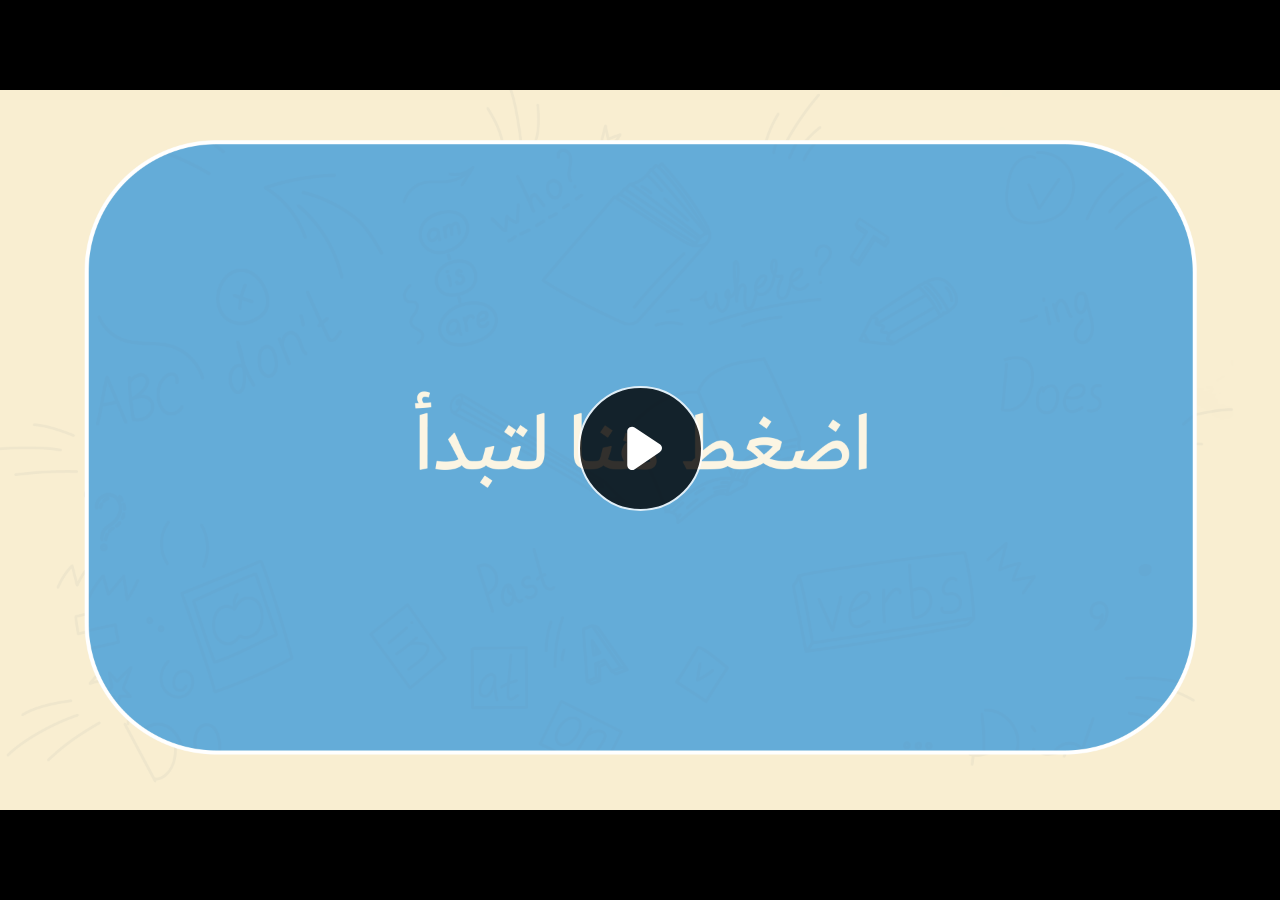
==== commit 6d2d4a89: "g" ====
--- a/index.html
+++ b/index.html
@@ -37,7 +37,7 @@
       aid: 'aid|91157bde-8065-478c-9d48-2e928d1617b8',
       cid: 'd1766d4b-f280-4f90-9c73-e43b5c4ec208',
       playerVersion: '3.77.30587.0',
-      publishTimestamp: '2023-11-22T14:32:11.2690394Z',
+      publishTimestamp: '2023-11-22T14:48:03.2038617Z',
       maxIosVideoElements: 10,
       connectionSettings: { message: 'You%20are%20offline.%20Trying%20to%20reconnect...', useDarkTheme: false, mode: 'disabled' },
 
--- a/html5/data/css/output.min.css
+++ b/html5/data/css/output.min.css
@@ -1,35 +1,35 @@
 @font-face {
-  font-family: 'LatoBold Charset1_ Bold4A1EB2D0';
+  font-family: 'LatoBold Charset1_ BoldDF5AD3DA';
   src: url('[data-uri]');
   font-style: normal;
   font-weight: normal;
 }
 @font-face {
-  font-family: 'Lato Charset1_ 5pFabLmn42E0D179';
+  font-family: 'Lato Charset1_ 6hhaijos3F309A88';
   src: url('[data-uri]');
   font-style: normal;
   font-weight: normal;
 }
 @font-face {
-  font-family: 'Dubai MediumBold ChBold6D8EC00B';
+  font-family: 'Dubai MediumBold ChBold07011C2B';
   src: url('[data-uri]');
   font-style: normal;
   font-weight: normal;
 }
 @font-face {
-  font-family: 'DubaiBold Charset1_BoldEEFC79EB';
+  font-family: 'DubaiBold Charset1_Bold1FF40751';
   src: url('[data-uri]');
   font-style: normal;
   font-weight: normal;
 }
 @font-face {
-  font-family: 'Dubai Charset1_ 6lE4Dwy4AE26A70';
+  font-family: 'Dubai Charset1_ 5ogIedo1BB3B7EF';
   src: url('[data-uri]');
   font-style: normal;
   font-weight: normal;
 }
 @font-face {
-  font-family: 'Dubai Medium Charset1_ 3D207449';
+  font-family: 'Dubai Medium Charset1_ 834B2292';
   src: url('[data-uri]');
   font-style: normal;
   font-weight: normal;
